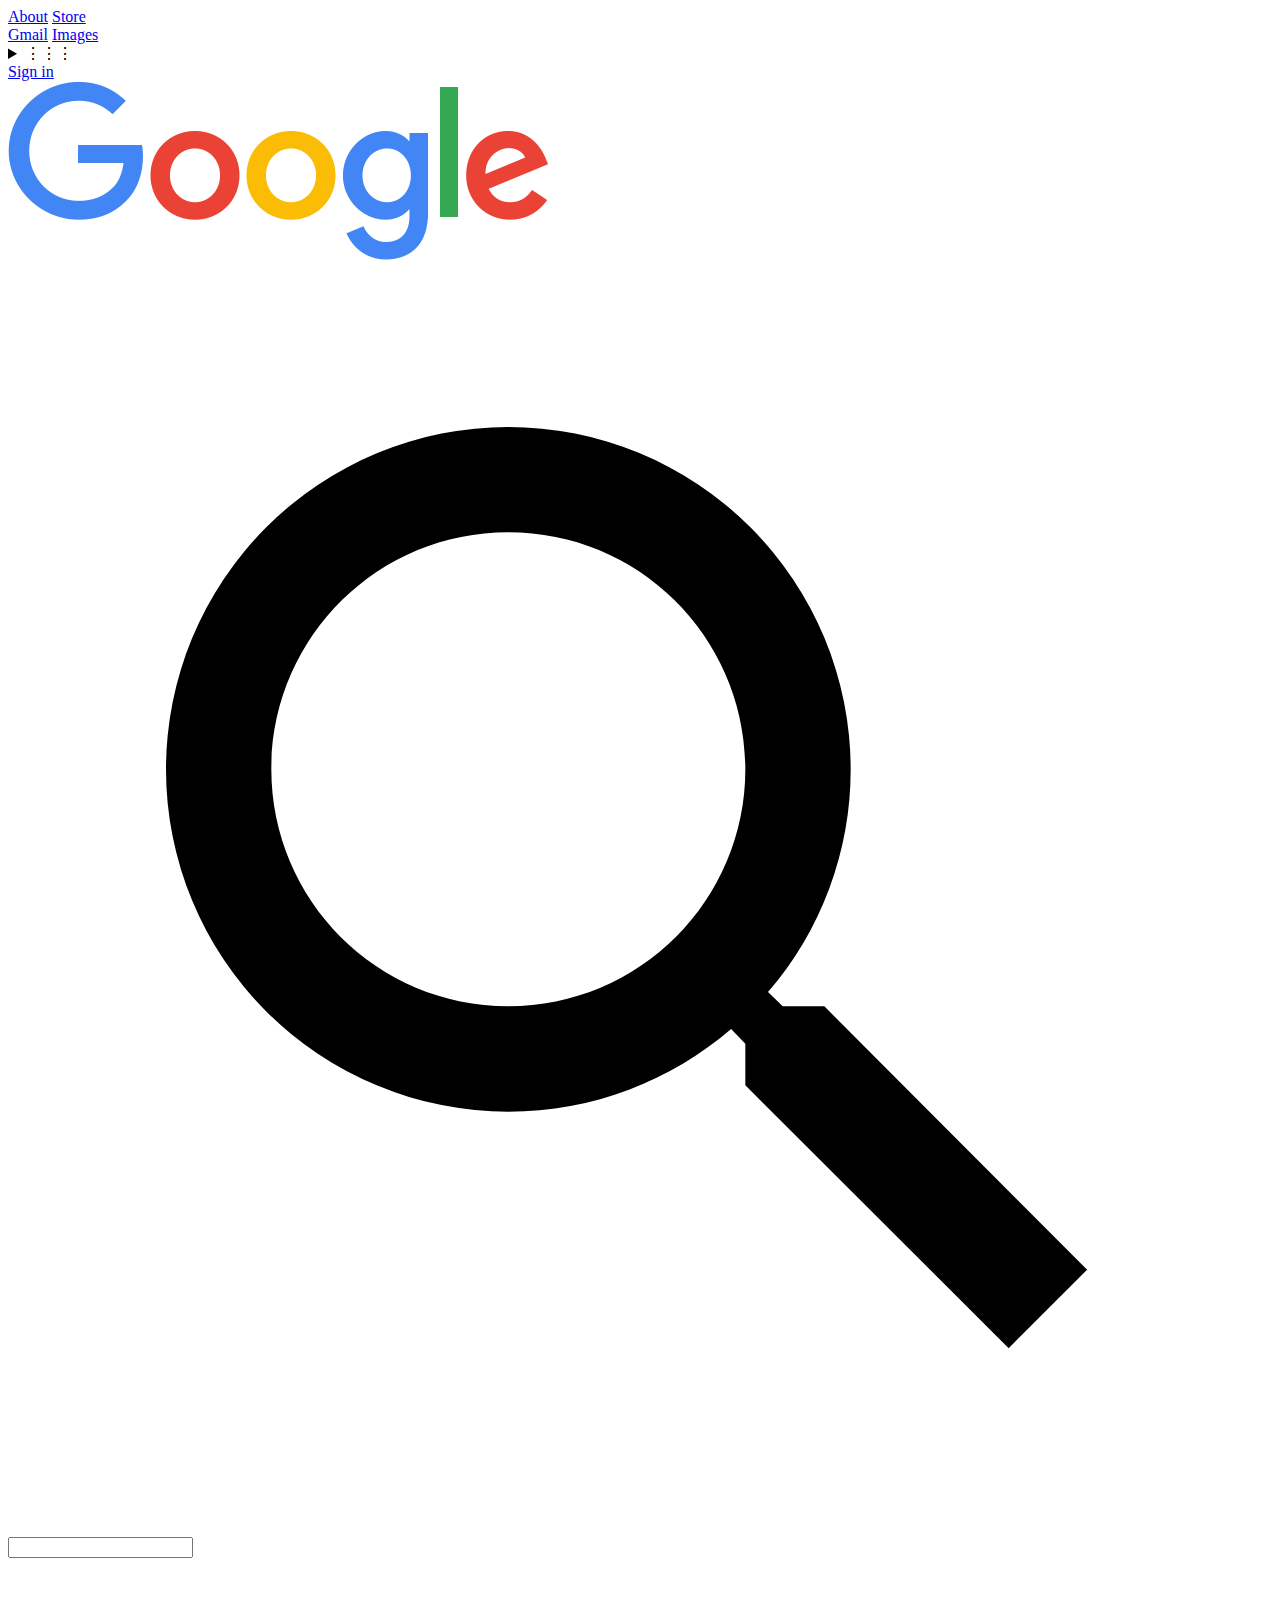
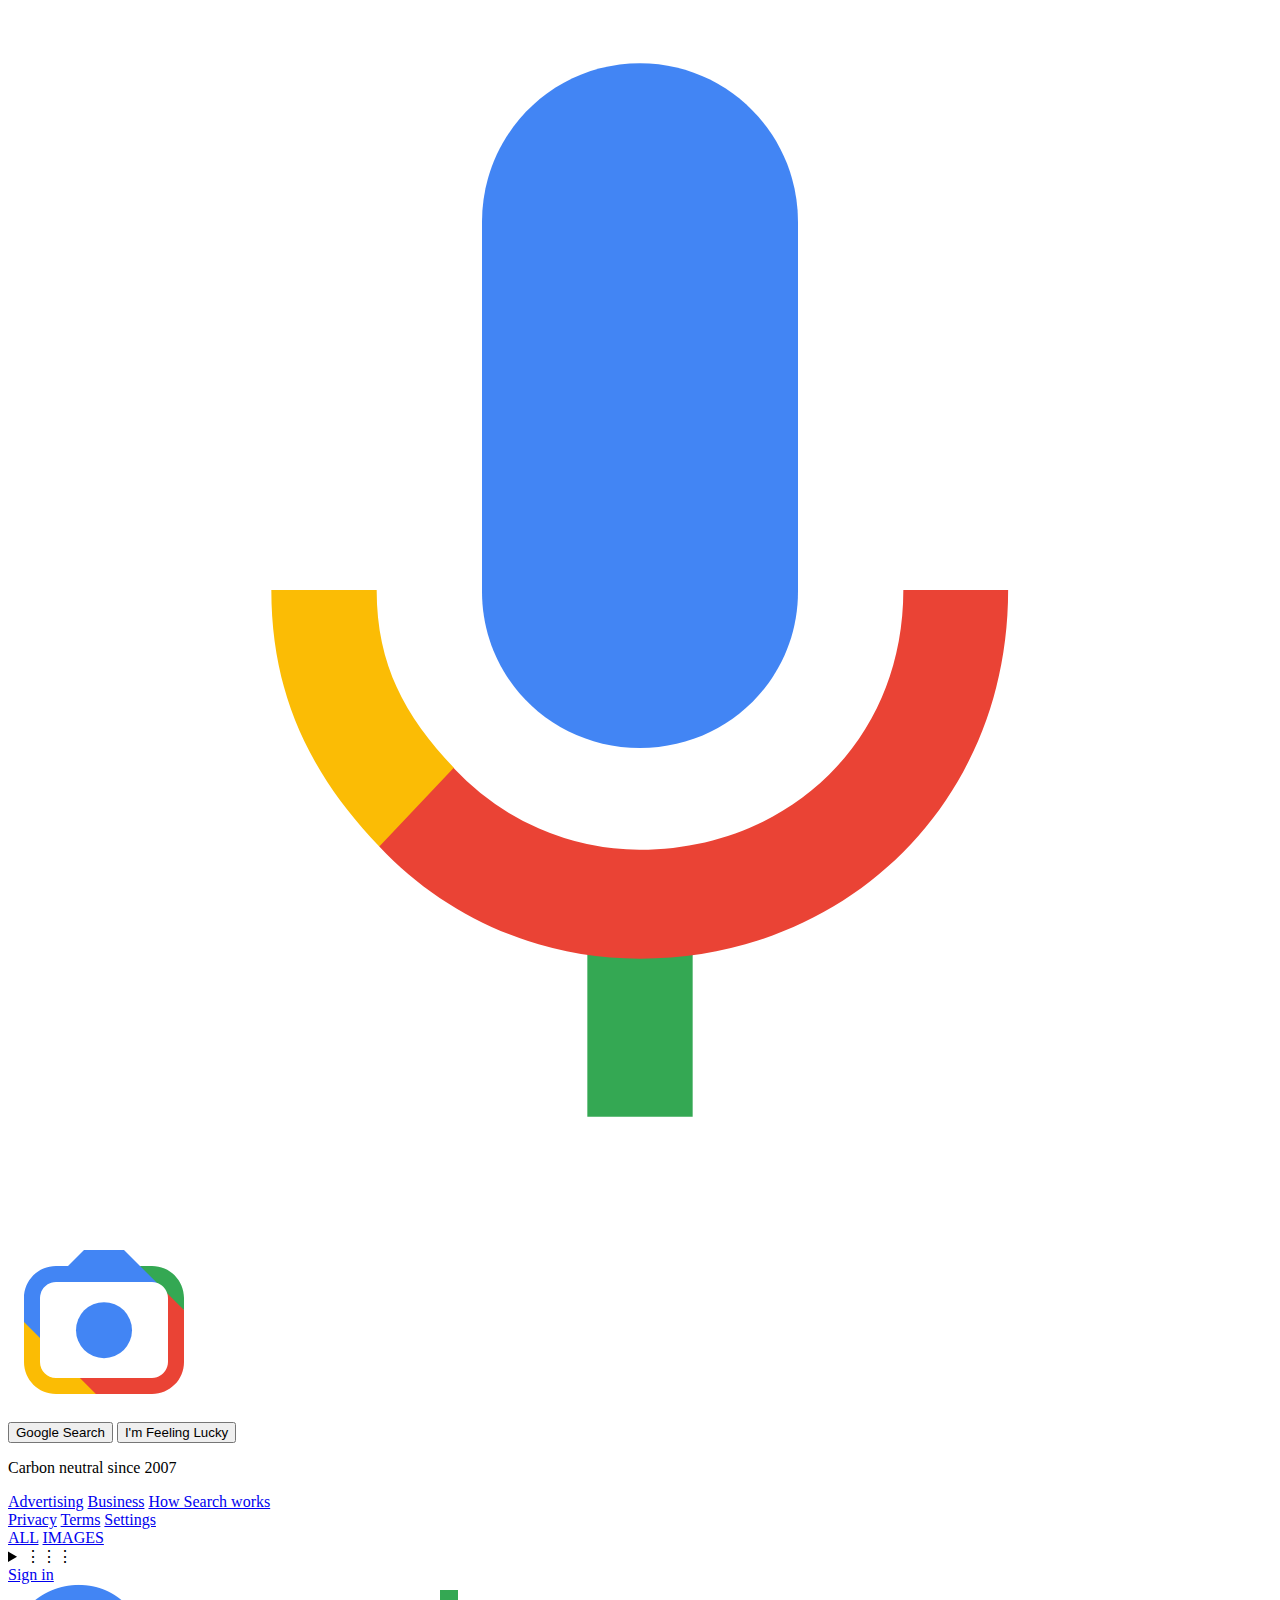
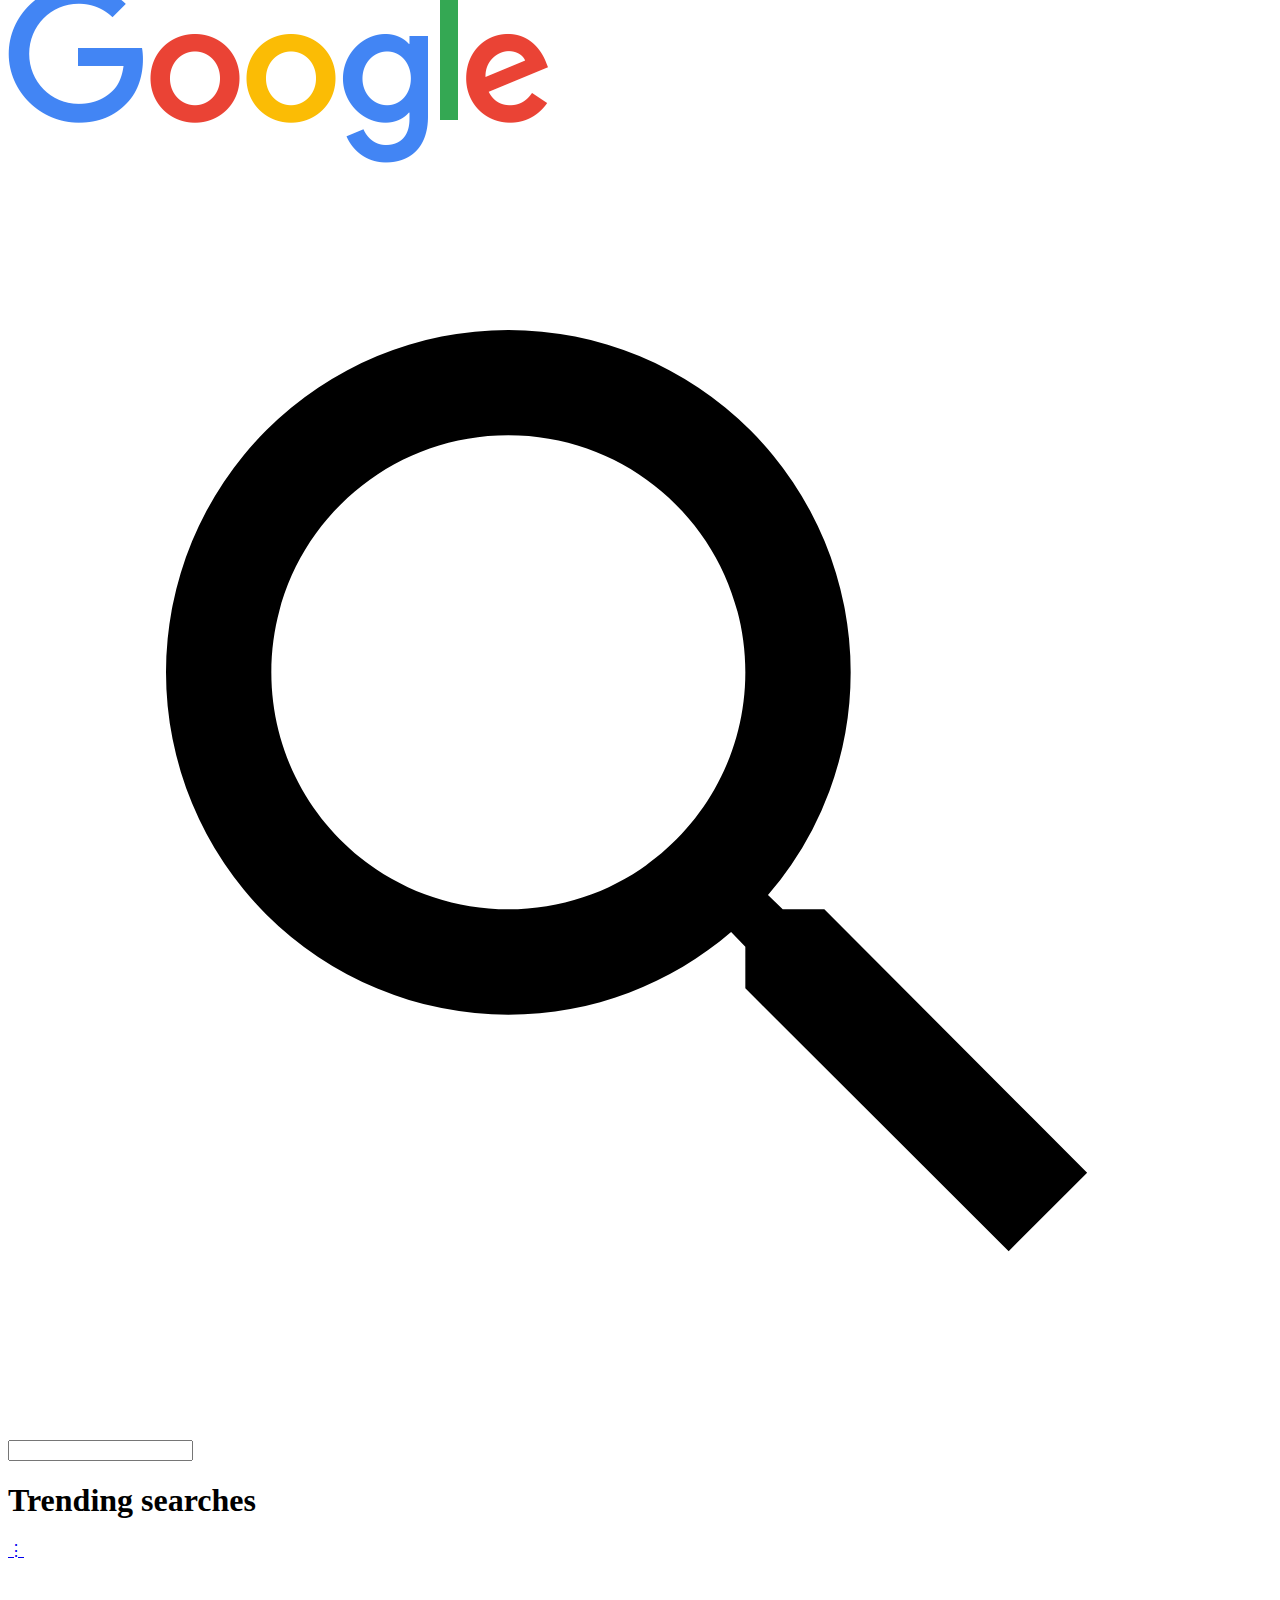
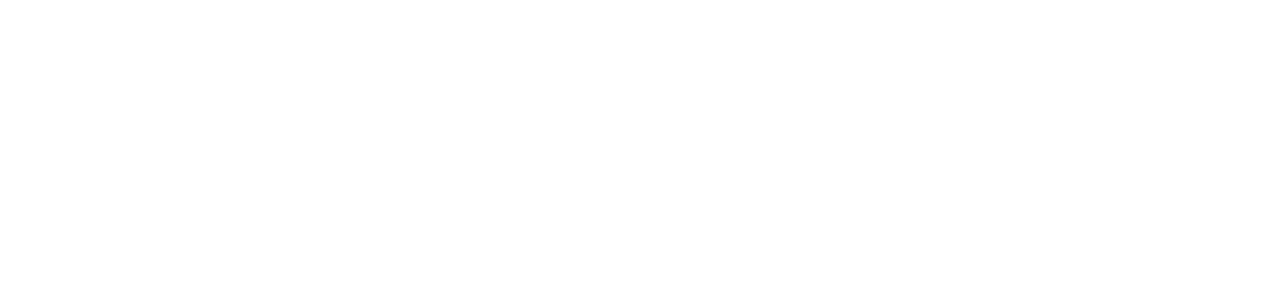
==== index.html @ 9aaf2d9a "Add Google homepage" ====
<!DOCTYPE html>
<html lang="en">
<head>
    <meta charset="UTF-8">
    <meta http-equiv="X-UA-Compatible" content="IE=edge">
    <meta name="viewport" content="width=device-width, initial-scale=1.0">
    <link rel="stylesheet" href="assets/styles.css">
    <link rel="stylesheet" href="https://fonts.googleapis.com/css2?family=Roboto:ital,wght@0,100;0,300;0,400;0,500;0,700;0,900;1,100;1,300;1,400;1,500;1,700;1,900&display=swap">
    <title>Google</title>
</head>
<body>
    <div class="desktop">
        <header class="header-footer">
            <nav>
                <a href="https://about.google/">About</a>
                <a href="https://store.google.com/">Store</a>
            </nav>
            <nav>
                <a href="https://mail.google.com/">Gmail</a>
                <a href="https://images.google.com/">Images</a>
                <details id="drawer-symbol">
                    <summary>&#8942;&#8942;&#8942;</summary>
                    <div class="dropdown">
                        <embed type="text/html" src="dropdown.html" width=100% height=100%>
                    </div>
                </details>

                <a class="btn btn-header" href="https://accounts.google.com/">Sign in</a>
            </nav>
        </header>

        <section class="main">
            
            <img id="logo" src="assets/images/logo.png">

            <div class="search-box">
                <img src="assets/images/search.svg">
                
                <form id="search-bar" action="https://www.google.com/search">
                    <input type="text" name="q">
                </form>
                
                <img src="assets/images/mic.svg">
                <img src="assets/images/cam.svg">
            </div>
            
            <nav>
                <button  class="btn" form="search-bar" type="submit">Google Search</button>
                <button class="btn" form="search-bar" type="submit">I'm Feeling Lucky</button>
            </nav>
            
        </section>

        <footer class="header-footer">
            <p>Carbon neutral since 2007</p>

            <section>
                <nav>
                    <a href="https://ads.google.com/intl/en_in/home/">Advertising</a>
                    <a href="https://www.google.com/services/">Business</a>
                    <a href="https://www.google.com/search/howsearchworks/">How Search works</a>
                </nav>
                <nav>
                    <a href="https://policies.google.com/privacy">Privacy</a>
                    <a href="https://policies.google.com/terms">Terms</a>
                    <a href="https://www.google.com/preferences">Settings</a>
                </nav>
            </section>

        </footer>
    </div>


    <div class="mobile">
        <header class="header-footer mobile-header">
            <nav>
                <a href="https://about.google/">ALL</a>
                <a href="https://images.google.com/">IMAGES</a>
            </nav>
            <nav>
                <details id="drawer-symbol">
                    <summary>&#8942;&#8942;&#8942;</summary>
                    <div class="dropdown">
                        <embed type="text/html" src="dropdown.html" width=100% height=100%>
                    </div>
                </details>

                <a class="btn btn-header" href="https://accounts.google.com/">Sign in</a>
            </nav>

        </header>

        <section class="main">
            <img id="mobile-logo" src="assets/images/logo.png">

            <div class="search-box">
                <img src="assets/images/search.svg">
                
                <form id="search-bar" action="https://www.google.com/search">
                    <input type="text" name="q">
                </form>
            </div>

            <section class="trending">
                <aside>
                    <h1>Trending searches</h1>
                    <a href="https://images.google.com/">&#8942;</a>
                </aside>
                <iframe scrolling="no" style="border:none;" width="640" height="330" src="http://www.google.com/trends/fetchComponent?hl=en-US&q=danbo+robot,danbo+amazon,danbo+yotsuba &cmpt=q&content=1&cid=TIMESERIES_GRAPH_0&export=5&w=640&h=330"></iframe>
            </section>

        </section>

    </div>
    
</body>
</html>
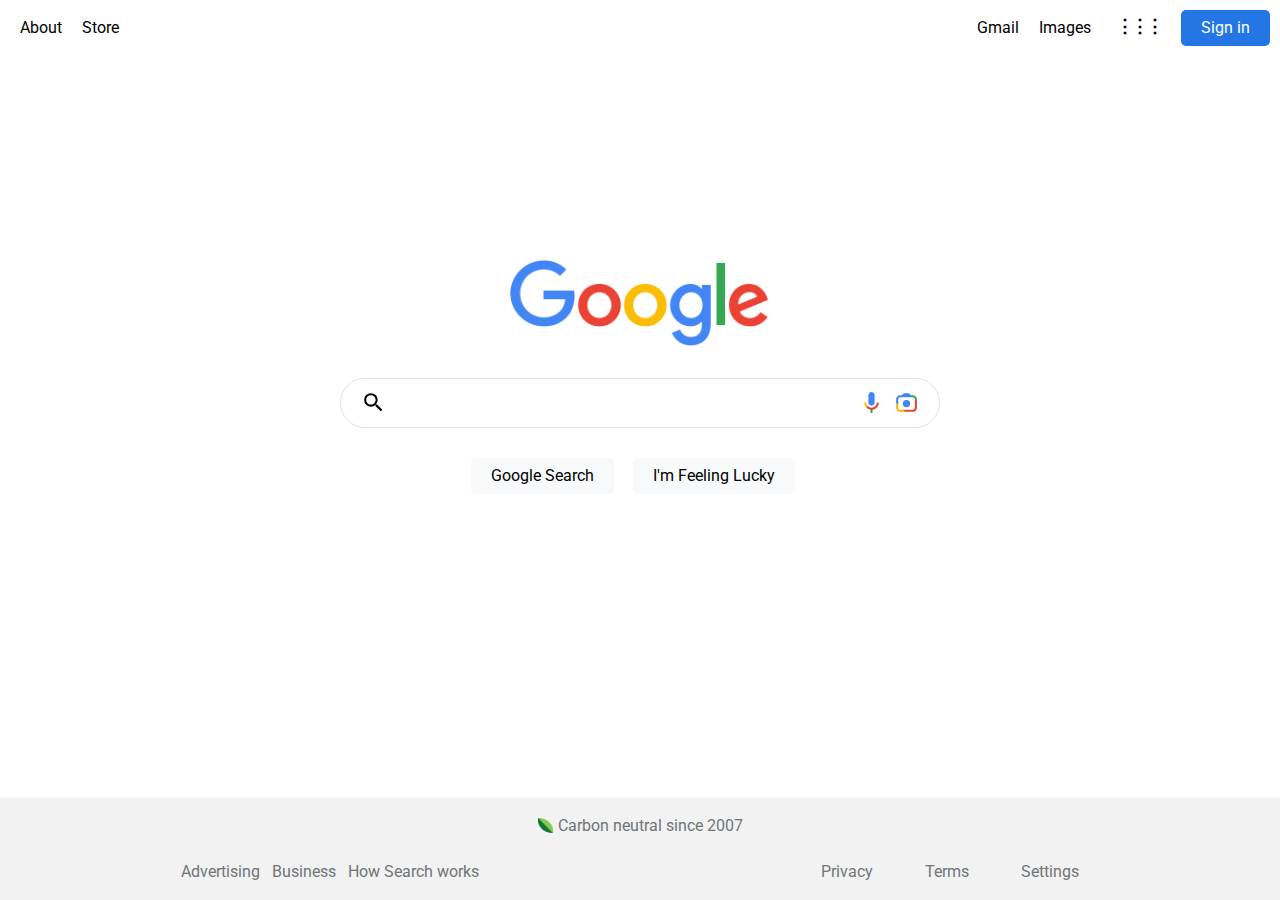
==== commit 456d6e68: "Add mobile page functionality" ====
--- a/index.html
+++ b/index.html
@@ -74,7 +74,7 @@
     <div class="mobile">
         <header class="header-footer mobile-header">
             <nav>
-                <a href="https://about.google/">ALL</a>
+                <a id="selected-pane" href="https://about.google/">ALL</a>
                 <a href="https://images.google.com/">IMAGES</a>
             </nav>
             <nav>
@@ -102,14 +102,45 @@
             </div>
 
             <section class="trending">
-                <aside>
+
+                <figcaption>
                     <h1>Trending searches</h1>
-                    <a href="https://images.google.com/">&#8942;</a>
-                </aside>
-                <iframe scrolling="no" style="border:none;" width="640" height="330" src="http://www.google.com/trends/fetchComponent?hl=en-US&q=danbo+robot,danbo+amazon,danbo+yotsuba &cmpt=q&content=1&cid=TIMESERIES_GRAPH_0&export=5&w=640&h=330"></iframe>
+                    <a href="https://www.google.com/">&#8942;</a>
+                </figcaption>
+
+                <figure>
+                    <a id="trend_1" href="https://www.google.com/search?q=walmart+black+friday+deals">walmart black friday deals</a>
+                    <a id="trend_2" href="https://www.google.com/search?q=british+radio+host+tim+gough">british radio host tim gough</a>
+                    <a id="trend_3" href="https://www.google.com/search?q=adin+ross+nle+choppa">adin ross nle choppa</a>
+                    <a id="trend_4" href="https://www.google.com/search?q=erling+haaland+injury">erling haaland injury</a>
+                    <a id="trend_5" href="https://www.google.com/search?q=taylor+swift+2022">taylor swift 2022</a>
+                    <a id="trend_6" href="https://www.google.com/search?q=social+security+benefits+cola+2023">social security benefits cola 2023</a>
+                </figure>
+                
             </section>
 
         </section>
+
+        <footer class="header-footer">
+            <div class="filler">
+
+            </div>
+
+            <section>
+                <nav>
+                    <a href="https://www.google.com/preferences">Dark theme: off</a>
+                    <a href="https://www.google.com/preferences">Settings</a>
+                    <a href="https://policies.google.com/privacy">Privacy</a>
+                    <a href="https://policies.google.com/terms">Terms</a>
+                </nav>
+                <nav>
+                    <a href="https://ads.google.com/intl/en_in/home/">Advertising</a>
+                    <a href="https://www.google.com/services/">Business</a>
+                    <a href="https://www.google.com/search/howsearchworks/">About</a>
+                </nav>
+            </section>
+
+        </footer>
 
     </div>
     
--- a/assets/styles.css
+++ b/assets/styles.css
@@ -0,0 +1,361 @@
+/* http://meyerweb.com/eric/tools/css/reset/ 
+   v2.0 | 20110126
+   License: none (public domain)
+*/
+
+html, body, div, span, applet, object, iframe,
+h1, h2, h3, h4, h5, h6, p, blockquote, pre,
+a, abbr, acronym, address, big, cite, code,
+del, dfn, em, img, ins, kbd, q, s, samp,
+small, strike, strong, sub, sup, tt, var,
+b, u, i, center,
+dl, dt, dd, ol, ul, li,
+fieldset, form, label, legend,
+table, caption, tbody, tfoot, thead, tr, th, td,
+article, aside, canvas, details, embed, 
+figure, figcaption, footer, header, hgroup, 
+menu, nav, output, ruby, section, summary,
+time, mark, audio, video {
+	margin: 0;
+	padding: 0;
+	border: 0;
+	font-size: 100%;
+	font: inherit;
+	vertical-align: baseline;
+}
+/* HTML5 display-role reset for older browsers */
+article, aside, details, figcaption, figure, 
+footer, header, hgroup, menu, nav, section {
+	display: block;
+}
+body {
+	line-height: 1;
+}
+ol, ul {
+	list-style: none;
+}
+blockquote, q {
+	quotes: none;
+}
+blockquote:before, blockquote:after,
+q:before, q:after {
+	content: '';
+	content: none;
+}
+table {
+	border-collapse: collapse;
+	border-spacing: 0;
+}
+button, input[type="submit"], input[type="reset"] {
+	background: none;
+	color: inherit;
+	border: none;
+	padding: 0;
+	font: inherit;
+	cursor: pointer;
+	outline: inherit;
+}
+
+*,
+*:before,
+*:after {
+  -webkit-box-sizing: border-box;
+     -moz-box-sizing: border-box;
+          box-sizing: border-box;
+}
+
+/*
+  ========================================
+  CSS Start
+  ========================================
+*/
+
+.desktop,.mobile {
+    height: 100vh;
+    font-family: "Roboto" , sans-serif;
+    display: flex;
+    flex-direction: column;
+    justify-content: space-between;
+}
+
+.mobile {
+    display: none;
+}
+
+@media screen and (max-width: 480px) {
+    .desktop {
+      display: none;
+    }
+    .mobile {
+        display: flex;
+    }
+  }
+
+
+a {
+    text-decoration: none;
+}
+
+.header-footer {
+    display: flex;
+    font-weight: 400;
+    font-size: normal;
+}
+header {
+    justify-content: space-between;
+    /* margin-top: 10px; */
+}
+
+header nav {
+    display: flex;
+    flex-direction: row;
+    padding: 10px;
+}
+
+header nav a {
+    margin: 10px;
+    color: black;
+}
+
+header nav a:hover {
+    text-decoration: underline;
+}
+
+.btn {
+    padding: 10px 20px;
+    border-radius: 5px;
+    background-color: rgb(248, 249,250);
+    color: black;
+
+}
+
+.btn:hover {
+    box-shadow: 0px 0px 1px 1px rgb(225,225,225);
+}
+
+.btn-header {
+    background-color: rgb(36, 118, 229);
+    color: white;
+    margin: 0;
+}
+
+.btn-header:hover {
+    text-decoration: none;
+    background-color: rgb(69, 134, 225);
+}
+
+summary {
+    list-style-type: none;
+}
+
+#drawer-symbol {
+    padding: 6.5px 20px 0 15px;
+    font-weight: 900;
+    font-size: large;
+    letter-spacing: -3px;
+    line-height: -5px;
+    height: min-content;
+    cursor: pointer;
+    /* overflow: auto; */
+}
+
+#drawer-symbol summary:hover {
+    border: 0px;
+    border-radius: 50%;
+    box-shadow: 2px 2px 0px 8px rgb(240,240,240);
+    background-color: rgb(240,240,240);
+}
+
+.dropdown {
+    background-color: white;
+    position: absolute;
+    height: 448px;
+    width: 328px;
+    transform: translateY(30px)translateX(-200px);
+    border: 1px solid rgb(225,225,225);
+    border-radius: 15px;
+    box-shadow: 0 0 5px 2px rgb(225,225,225);
+    padding: 20px;
+  }
+
+.main {
+    display: flex;
+    flex-direction: column;
+    align-items: center;
+}
+.desktop .main {
+    margin-top: -100px;
+}
+
+.mobile .main {
+    margin-top: 20px;
+}
+
+#logo {
+    width: 260px;
+    padding-bottom: 30px;
+}
+
+.search-box {
+    align-items: center;
+    /* margin: 10px; */
+    border: 1px solid rgb(225,225,225);
+    border-radius: 30px;
+    display: flex;
+    height: 50px;
+    width: 100%;
+    max-width: 600px;
+    min-width: 400px;
+    padding: 0px 15px;
+}
+
+.mobile .search-box {
+    max-width: 90vw;
+    min-width: 0;
+}
+
+.search-box:hover {
+    box-shadow: 0px 1px 2px 1px rgb(225,225,225);
+}
+
+.search-box img {
+    height: 25px;
+    margin: 0px 5px;
+}
+
+#search-bar {
+    flex-grow: 1;
+}
+
+input {
+    width: 100%;
+    font-size: large;
+    border-style: hidden;
+    outline: none;
+}
+
+nav button {
+    margin-top: 30px;
+    margin-right: 15px;
+}
+footer {
+    background-color: rgb(242, 242,242);
+    flex-direction: column;
+    align-items: center;
+    padding: 20px;
+    color: rgb(112, 117, 121);
+}
+
+footer p {
+    padding-bottom: 30px;
+    padding-left: 20px;
+    background: url("images/carbon.png") no-repeat;
+    background-size: 15px 15px;
+
+}
+
+footer nav {
+    width: 25%;
+    display: flex;
+    justify-content: space-around;
+}
+
+footer a {
+    color: rgb(112, 117, 121);
+    /* margin-right: 25px; */
+}
+
+footer a:hover {
+    text-decoration: underline;
+}
+
+footer section{
+    width: 100%;
+    display: flex;
+    justify-content: space-around;
+}
+
+.mobile-header a {
+    color: gray;
+    
+    -webkit-text-stroke: 1px gray;
+}
+.mobile-header details[open] summary {
+    /* border: 0px; */
+    border-radius: 100%;
+    box-shadow: 2px 2px 0px 6px rgb(240,240,240);
+    background-color: rgb(240,240,240);
+}
+
+.mobile .btn-header {
+    max-height: 39px;
+    color: white;
+    -webkit-text-stroke: 0px gray;
+}
+
+#selected-pane {
+    display: flex;
+    justify-content: center;
+    width: 50px;
+    height: 40px;
+    color: rgb(70,136,240);
+    -webkit-text-stroke: 1px rgb(70,136,240);
+    padding-bottom: 1px;
+    border-bottom: 2px solid rgb(70,136,240);
+}
+
+#mobile-logo {
+    width: 200px;
+    padding-bottom: 30px;
+}
+
+.trending{
+    width: 85%;
+}
+
+.trending figcaption {
+    margin: 30px 0px;
+    font-size: large;
+    width: 100%;
+    display: flex;
+    justify-content: space-between;
+}
+
+.trending figure {
+    display: flex;
+    flex-direction: column;
+    
+}
+
+.trending figure a {
+    color: black;
+    padding: 20px 0px 20px 50px;
+    border-bottom: 1px solid rgb(225,225,225);
+    background: url(images/trending.svg) no-repeat;
+    background-size: 20px 20px;
+    background-position: 10px 17px;
+}
+
+.mobile footer{
+    border-top: 1px solid rgb(225,225,225);
+    font-weight: 350;
+    font-size: 15px;
+}
+
+.mobile footer section{
+    flex-direction: column;
+}
+
+.mobile footer nav {
+    padding: 10px 0;
+    width: 100%;
+    display: flex;
+    justify-content: space-around;
+}
+
+.filler {
+    overflow: visible;
+    height: 30px;
+    width: 100vw;
+    border-bottom: 1px solid rgb(225,225,225);
+}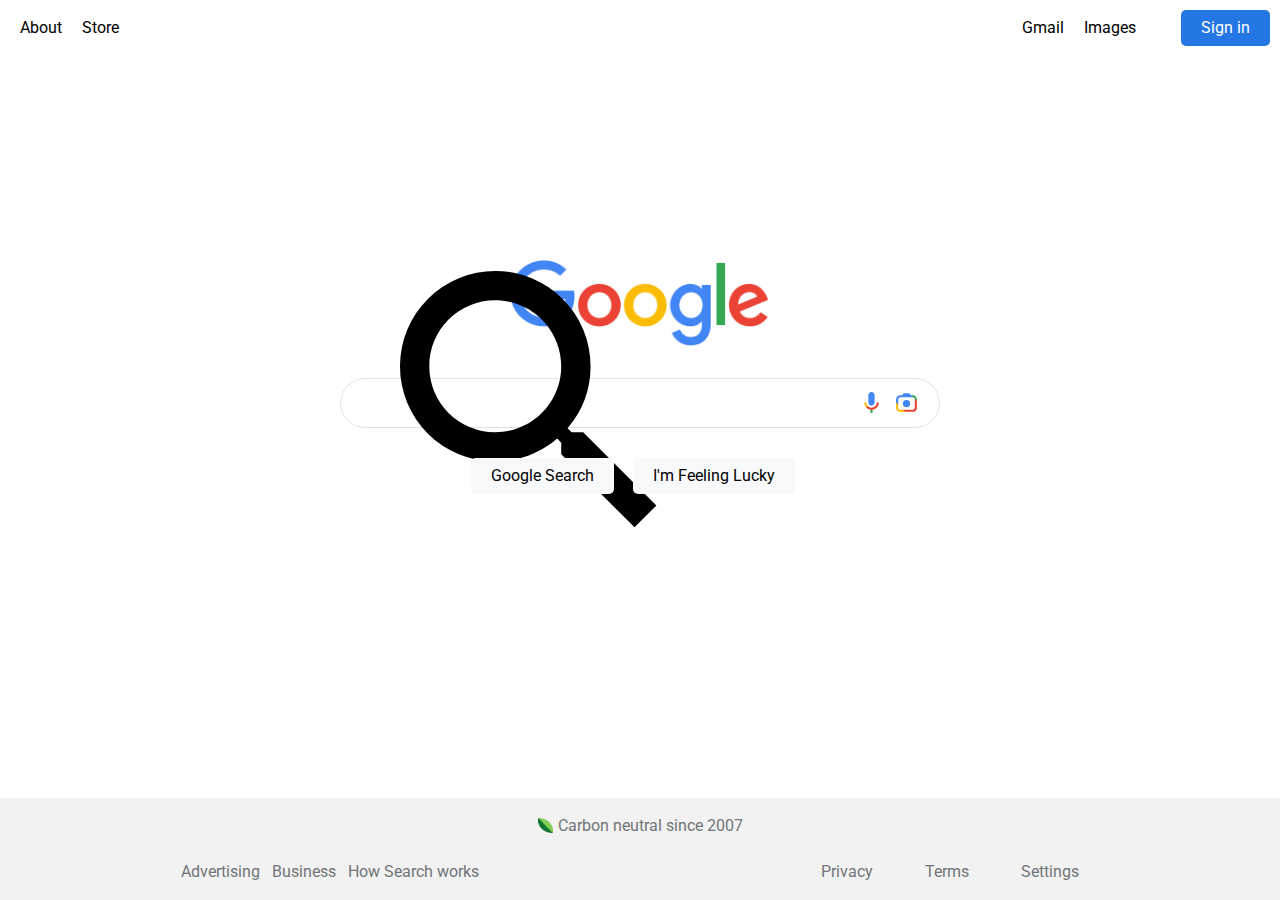
==== commit 5e80f4be: "Add cosmetic changes to live homepage" ====
--- a/index.html
+++ b/index.html
@@ -4,6 +4,7 @@
     <meta charset="UTF-8">
     <meta http-equiv="X-UA-Compatible" content="IE=edge">
     <meta name="viewport" content="width=device-width, initial-scale=1.0">
+    <link rel="icon" href="assets/images/mini_logo.png">
     <link rel="stylesheet" href="assets/styles.css">
     <link rel="stylesheet" href="https://fonts.googleapis.com/css2?family=Roboto:ital,wght@0,100;0,300;0,400;0,500;0,700;0,900;1,100;1,300;1,400;1,500;1,700;1,900&display=swap">
     <title>Google</title>
@@ -19,7 +20,7 @@
                 <a href="https://mail.google.com/">Gmail</a>
                 <a href="https://images.google.com/">Images</a>
                 <details id="drawer-symbol">
-                    <summary>&#8942;&#8942;&#8942;</summary>
+                    <summary><svg viewBox="0 0 24 24"><path d="M7 4a2.5 2.5 0 1 1-5 0 2.5 2.5 0 0 1 5 0ZM14.5 4a2.5 2.5 0 1 1-5 0 2.5 2.5 0 0 1 5 0ZM19.5 6.5a2.5 2.5 0 1 0 0-5 2.5 2.5 0 0 0 0 5ZM7 12a2.5 2.5 0 1 1-5 0 2.5 2.5 0 0 1 5 0ZM12 14.5a2.5 2.5 0 1 0 0-5 2.5 2.5 0 0 0 0 5ZM22 12a2.5 2.5 0 1 1-5 0 2.5 2.5 0 0 1 5 0ZM4.5 22.5a2.5 2.5 0 1 0 0-5 2.5 2.5 0 0 0 0 5ZM14.5 20a2.5 2.5 0 1 1-5 0 2.5 2.5 0 0 1 5 0ZM19.5 22.5a2.5 2.5 0 1 0 0-5 2.5 2.5 0 0 0 0 5Z"/></svg></summary>
                     <div class="dropdown">
                         <embed type="text/html" src="dropdown.html" width=100% height=100%>
                     </div>
@@ -34,8 +35,7 @@
             <img id="logo" src="assets/images/logo.png">
 
             <div class="search-box">
-                <img src="assets/images/search.svg">
-                
+                <svg focusable="false" xmlns="http://www.w3.org/2000/svg" viewBox="0 0 24 24"><path d="M15.5 14h-.79l-.28-.27A6.471 6.471 0 0 0 16 9.5 6.5 6.5 0 1 0 9.5 16c1.61 0 3.09-.59 4.23-1.57l.27.28v.79l5 4.99L20.49 19l-4.99-5zm-6 0C7.01 14 5 11.99 5 9.5S7.01 5 9.5 5 14 7.01 14 9.5 11.99 14 9.5 14z"></path></svg>                
                 <form id="search-bar" action="https://www.google.com/search">
                     <input type="text" name="q">
                 </form>
@@ -55,7 +55,7 @@
             <p>Carbon neutral since 2007</p>
 
             <section>
-                <nav>
+                <nav class="extra-space">
                     <a href="https://ads.google.com/intl/en_in/home/">Advertising</a>
                     <a href="https://www.google.com/services/">Business</a>
                     <a href="https://www.google.com/search/howsearchworks/">How Search works</a>
@@ -79,7 +79,7 @@
             </nav>
             <nav>
                 <details id="drawer-symbol">
-                    <summary>&#8942;&#8942;&#8942;</summary>
+                    <summary><svg viewBox="0 0 24 24"><path d="M7 4a2.5 2.5 0 1 1-5 0 2.5 2.5 0 0 1 5 0ZM14.5 4a2.5 2.5 0 1 1-5 0 2.5 2.5 0 0 1 5 0ZM19.5 6.5a2.5 2.5 0 1 0 0-5 2.5 2.5 0 0 0 0 5ZM7 12a2.5 2.5 0 1 1-5 0 2.5 2.5 0 0 1 5 0ZM12 14.5a2.5 2.5 0 1 0 0-5 2.5 2.5 0 0 0 0 5ZM22 12a2.5 2.5 0 1 1-5 0 2.5 2.5 0 0 1 5 0ZM4.5 22.5a2.5 2.5 0 1 0 0-5 2.5 2.5 0 0 0 0 5ZM14.5 20a2.5 2.5 0 1 1-5 0 2.5 2.5 0 0 1 5 0ZM19.5 22.5a2.5 2.5 0 1 0 0-5 2.5 2.5 0 0 0 0 5Z"/></svg></summary>
                     <div class="dropdown">
                         <embed type="text/html" src="dropdown.html" width=100% height=100%>
                     </div>
@@ -94,8 +94,7 @@
             <img id="mobile-logo" src="assets/images/logo.png">
 
             <div class="search-box">
-                <img src="assets/images/search.svg">
-                
+                <svg focusable="false" xmlns="http://www.w3.org/2000/svg" viewBox="0 0 24 24"><path d="M15.5 14h-.79l-.28-.27A6.471 6.471 0 0 0 16 9.5 6.5 6.5 0 1 0 9.5 16c1.61 0 3.09-.59 4.23-1.57l.27.28v.79l5 4.99L20.49 19l-4.99-5zm-6 0C7.01 14 5 11.99 5 9.5S7.01 5 9.5 5 14 7.01 14 9.5 11.99 14 9.5 14z"></path></svg>                
                 <form id="search-bar" action="https://www.google.com/search">
                     <input type="text" name="q">
                 </form>
@@ -105,7 +104,7 @@
 
                 <figcaption>
                     <h1>Trending searches</h1>
-                    <a href="https://www.google.com/">&#8942;</a>
+                    <a href="https://www.google.com/"><svg viewBox="0 0 16 16"><path d="M9.5 13a1.5 1.5 0 1 1-3 0 1.5 1.5 0 0 1 3 0zm0-5a1.5 1.5 0 1 1-3 0 1.5 1.5 0 0 1 3 0zm0-5a1.5 1.5 0 1 1-3 0 1.5 1.5 0 0 1 3 0z"/></svg></a>
                 </figcaption>
 
                 <figure>
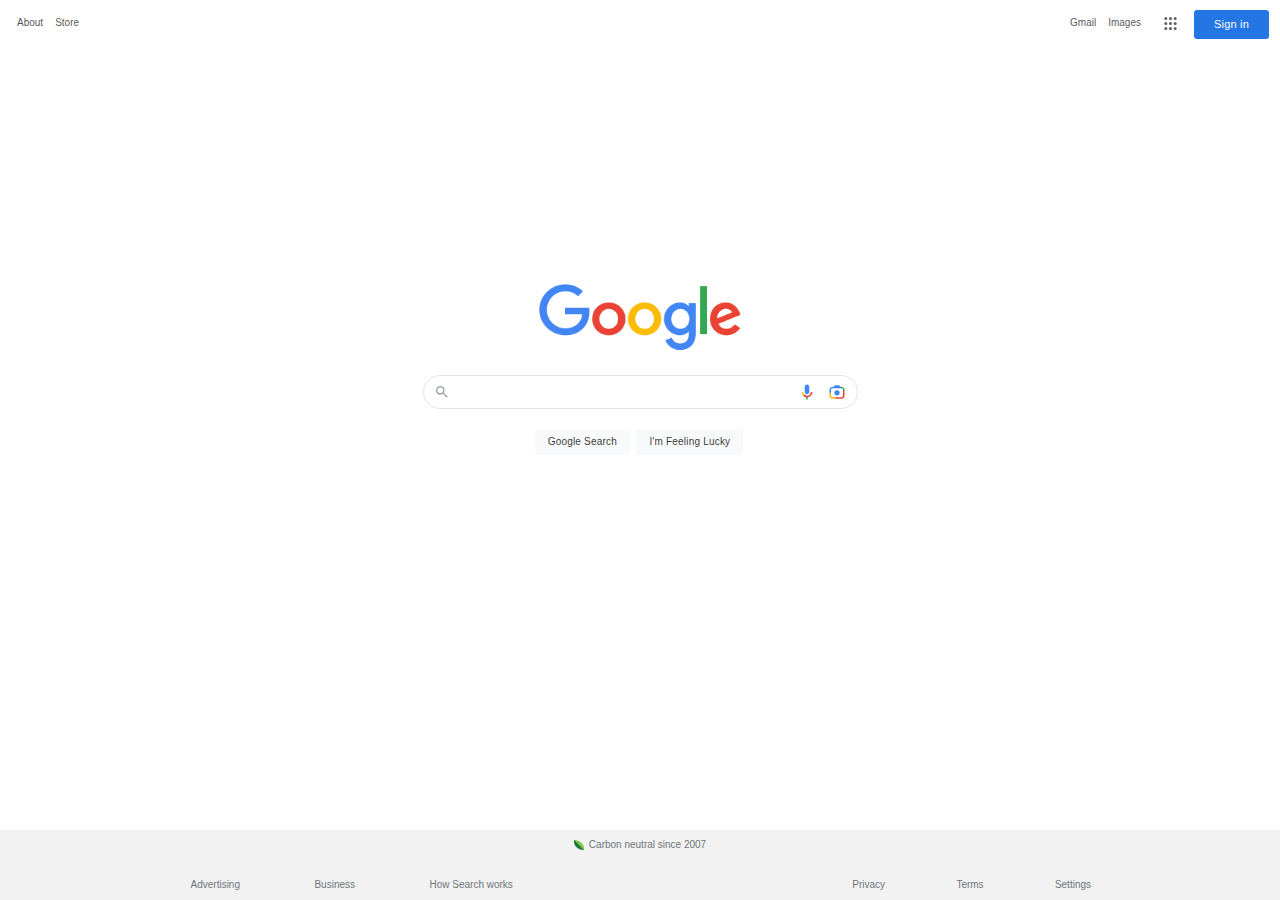
==== commit dde3308e: "Reduce size of logo and search bar" ====
--- a/index.html
+++ b/index.html
@@ -132,7 +132,7 @@
                     <a href="https://policies.google.com/privacy">Privacy</a>
                     <a href="https://policies.google.com/terms">Terms</a>
                 </nav>
-                <nav>
+                <nav id="bottom-footer">
                     <a href="https://ads.google.com/intl/en_in/home/">Advertising</a>
                     <a href="https://www.google.com/services/">Business</a>
                     <a href="https://www.google.com/search/howsearchworks/">About</a>
--- a/assets/styles.css
+++ b/assets/styles.css
@@ -72,7 +72,8 @@
 
 .desktop,.mobile {
     height: 100vh;
-    font-family: "Roboto" , sans-serif;
+    font-family: arial , sans-serif;
+    color: rgba(0,0,0,80%);
     display: flex;
     flex-direction: column;
     justify-content: space-between;
@@ -99,10 +100,11 @@
 .header-footer {
     display: flex;
     font-weight: 400;
-    font-size: normal;
+    font-size: 10px;
 }
 header {
     justify-content: space-between;
+    padding: 0px 1px;
     /* margin-top: 10px; */
 }
 
@@ -113,8 +115,8 @@
 }
 
 header nav a {
-    margin: 10px;
-    color: black;
+    margin: 8px 6px;
+    color: rgba(0,0,0,70%);
 }
 
 header nav a:hover {
@@ -122,11 +124,11 @@
 }
 
 .btn {
-    padding: 10px 20px;
-    border-radius: 5px;
+    padding: 8px 13px;
+    border-radius: 3px;
     background-color: rgb(248, 249,250);
-    color: black;
-
+    font-weight: 100;
+    letter-spacing: 0.02em;
 }
 
 .btn:hover {
@@ -134,9 +136,15 @@
 }
 
 .btn-header {
+    display: flex;
+    justify-content: center;
+    align-items: center;
+    /* text-align: center; */
+    min-width: 75px;
+    font-size: 11px;
     background-color: rgb(36, 118, 229);
     color: white;
-    margin: 0;
+    margin: 0px;
 }
 
 .btn-header:hover {
@@ -145,24 +153,24 @@
 }
 
 summary {
+    padding: 0px 1px 0 1px;
     list-style-type: none;
 }
 
 #drawer-symbol {
-    padding: 6.5px 20px 0 15px;
-    font-weight: 900;
-    font-size: large;
-    letter-spacing: -3px;
-    line-height: -5px;
-    height: min-content;
     cursor: pointer;
-    /* overflow: auto; */
+    margin: 6px 15px;
+}
+
+summary svg {
+    height: 15px;
+    fill: #5f6368;
 }
 
 #drawer-symbol summary:hover {
     border: 0px;
-    border-radius: 50%;
-    box-shadow: 2px 2px 0px 8px rgb(240,240,240);
+    border-radius: 100%;
+    box-shadow: 0px -1px 0px 8px rgb(240,240,240);
     background-color: rgb(240,240,240);
 }
 
@@ -184,7 +192,7 @@
     align-items: center;
 }
 .desktop .main {
-    margin-top: -100px;
+    margin-top: -140px;
 }
 
 .mobile .main {
@@ -192,35 +200,46 @@
 }
 
 #logo {
-    width: 260px;
-    padding-bottom: 30px;
+    width: 203px;
+    padding-bottom: 23px;
 }
 
 .search-box {
     align-items: center;
     /* margin: 10px; */
-    border: 1px solid rgb(225,225,225);
+    border: 1px solid rgba(225,225,225,87%);
     border-radius: 30px;
     display: flex;
-    height: 50px;
+    height: 34px;
     width: 100%;
-    max-width: 600px;
+    max-width: 435px;
     min-width: 400px;
-    padding: 0px 15px;
+    padding: 0px 5px;
 }
 
 .mobile .search-box {
-    max-width: 90vw;
+    max-width: 95vw;
     min-width: 0;
 }
 
 .search-box:hover {
-    box-shadow: 0px 1px 2px 1px rgb(225,225,225);
+    box-shadow: 0px 1px 3px 1px rgba(225,225,225,87%);
 }
 
 .search-box img {
-    height: 25px;
-    margin: 0px 5px;
+    height: 18px;
+    margin: 0px 6px;
+}
+
+.search-box svg {
+    height: 16px;
+    margin-left: 5px;
+    fill: rgb(154, 160, 166);
+}
+
+.mobile .search-box svg {
+    height: 22px;
+    margin-left: 3px;
 }
 
 #search-bar {
@@ -235,22 +254,23 @@
 }
 
 nav button {
-    margin-top: 30px;
-    margin-right: 15px;
+    margin-top: 20px;
+    margin-right: 2px;
+    font-size: x-small
 }
 footer {
     background-color: rgb(242, 242,242);
     flex-direction: column;
     align-items: center;
-    padding: 20px;
+    padding: 10px 20px;
     color: rgb(112, 117, 121);
 }
 
 footer p {
     padding-bottom: 30px;
-    padding-left: 20px;
+    padding-left: 15px;
     background: url("images/carbon.png") no-repeat;
-    background-size: 15px 15px;
+    background-size: 10px 10px;
 
 }
 
@@ -260,8 +280,12 @@
     justify-content: space-around;
 }
 
+.extra-space {
+    width: 32%;
+}
+
 footer a {
-    color: rgb(112, 117, 121);
+    color: #70757a;
     /* margin-right: 25px; */
 }
 
@@ -282,8 +306,8 @@
 }
 .mobile-header details[open] summary {
     /* border: 0px; */
-    border-radius: 100%;
-    box-shadow: 2px 2px 0px 6px rgb(240,240,240);
+    border-radius: 50%;
+    box-shadow: 0px -1px 0px 8px rgb(240,240,240);
     background-color: rgb(240,240,240);
 }
 
@@ -310,18 +334,25 @@
 }
 
 .trending{
-    width: 85%;
+    width: 90%;
 }
 
 .trending figcaption {
     margin: 30px 0px;
+    padding: 0 10px;
     font-size: large;
     width: 100%;
     display: flex;
     justify-content: space-between;
 }
 
+.trending svg {
+    height: 17px;
+
+}
+
 .trending figure {
+    /* padding: 0 10px; */
     display: flex;
     flex-direction: column;
     
@@ -337,8 +368,9 @@
 }
 
 .mobile footer{
+    margin-top: 100px;
     border-top: 1px solid rgb(225,225,225);
-    font-weight: 350;
+    font-weight: 100;
     font-size: 15px;
 }
 
@@ -347,10 +379,14 @@
 }
 
 .mobile footer nav {
-    padding: 10px 0;
+    padding-top: 20px;
     width: 100%;
     display: flex;
     justify-content: space-around;
+}
+
+#bottom-footer {
+    padding: 20px 60px;
 }
 
 .filler {
@@ -358,4 +394,8 @@
     height: 30px;
     width: 100vw;
     border-bottom: 1px solid rgb(225,225,225);
-}+}
+
+details summary::-webkit-details-marker {
+    display:none;
+  }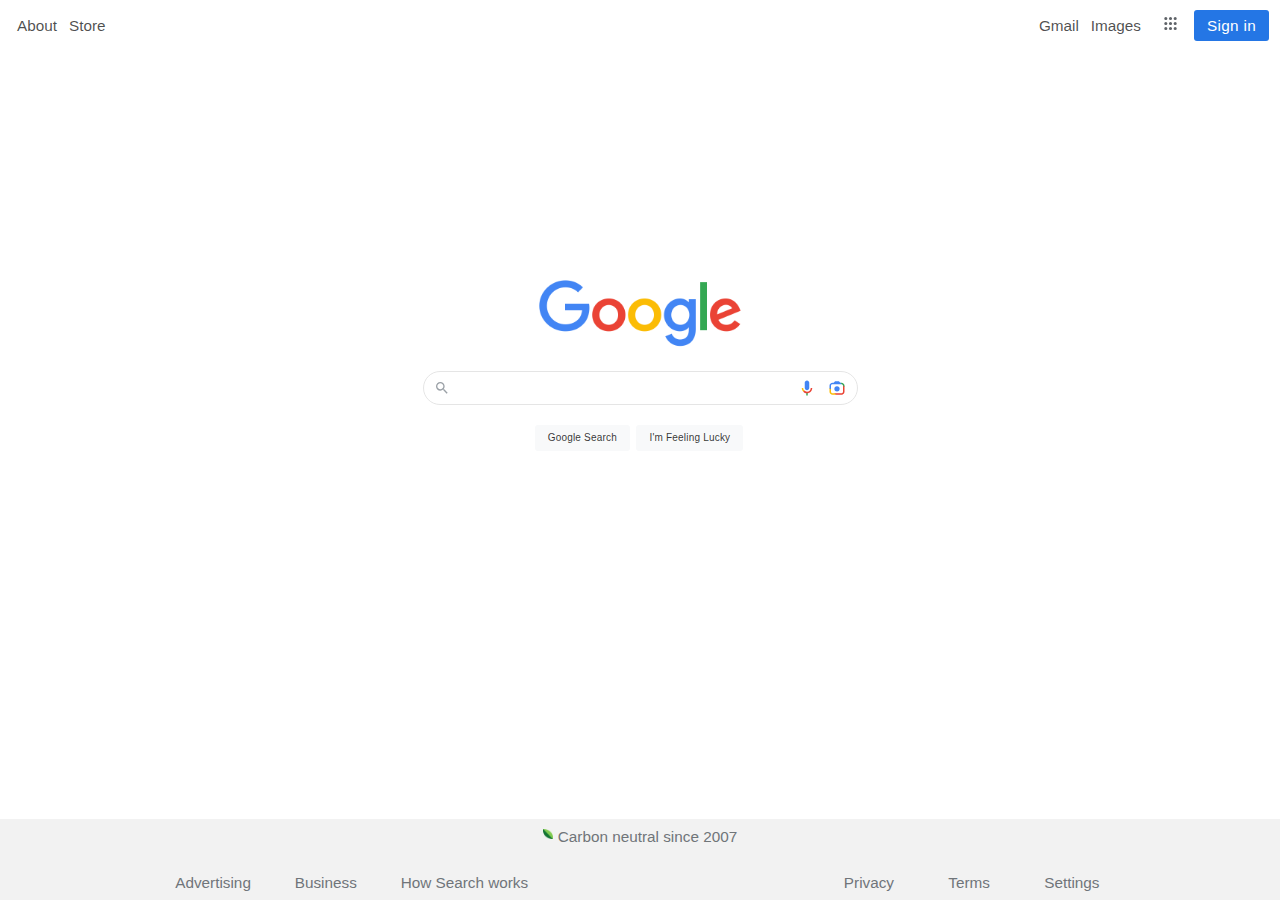
==== commit d6de5275: "Separate CSS reset into another file and improve formatting of CSS rules" ====
--- a/index.html
+++ b/index.html
@@ -5,6 +5,7 @@
     <meta http-equiv="X-UA-Compatible" content="IE=edge">
     <meta name="viewport" content="width=device-width, initial-scale=1.0">
     <link rel="icon" href="assets/images/mini_logo.png">
+    <link rel="stylesheet" href="assets/reset.css">
     <link rel="stylesheet" href="assets/styles.css">
     <link rel="stylesheet" href="https://fonts.googleapis.com/css2?family=Roboto:ital,wght@0,100;0,300;0,400;0,500;0,700;0,900;1,100;1,300;1,400;1,500;1,700;1,900&display=swap">
     <title>Google</title>
--- a/assets/styles.css
+++ b/assets/styles.css
@@ -1,75 +1,3 @@
-/* http://meyerweb.com/eric/tools/css/reset/ 
-   v2.0 | 20110126
-   License: none (public domain)
-*/
-
-html, body, div, span, applet, object, iframe,
-h1, h2, h3, h4, h5, h6, p, blockquote, pre,
-a, abbr, acronym, address, big, cite, code,
-del, dfn, em, img, ins, kbd, q, s, samp,
-small, strike, strong, sub, sup, tt, var,
-b, u, i, center,
-dl, dt, dd, ol, ul, li,
-fieldset, form, label, legend,
-table, caption, tbody, tfoot, thead, tr, th, td,
-article, aside, canvas, details, embed, 
-figure, figcaption, footer, header, hgroup, 
-menu, nav, output, ruby, section, summary,
-time, mark, audio, video {
-	margin: 0;
-	padding: 0;
-	border: 0;
-	font-size: 100%;
-	font: inherit;
-	vertical-align: baseline;
-}
-/* HTML5 display-role reset for older browsers */
-article, aside, details, figcaption, figure, 
-footer, header, hgroup, menu, nav, section {
-	display: block;
-}
-body {
-	line-height: 1;
-}
-ol, ul {
-	list-style: none;
-}
-blockquote, q {
-	quotes: none;
-}
-blockquote:before, blockquote:after,
-q:before, q:after {
-	content: '';
-	content: none;
-}
-table {
-	border-collapse: collapse;
-	border-spacing: 0;
-}
-button, input[type="submit"], input[type="reset"] {
-	background: none;
-	color: inherit;
-	border: none;
-	padding: 0;
-	font: inherit;
-	cursor: pointer;
-	outline: inherit;
-}
-
-*,
-*:before,
-*:after {
-  -webkit-box-sizing: border-box;
-     -moz-box-sizing: border-box;
-          box-sizing: border-box;
-}
-
-/*
-  ========================================
-  CSS Start
-  ========================================
-*/
-
 .desktop,.mobile {
     height: 100vh;
     font-family: arial , sans-serif;
@@ -90,8 +18,7 @@
     .mobile {
         display: flex;
     }
-  }
-
+}
 
 a {
     text-decoration: none;
@@ -100,8 +27,9 @@
 .header-footer {
     display: flex;
     font-weight: 400;
-    font-size: 10px;
-}
+    font-size: 1.7vh;
+}
+
 header {
     justify-content: space-between;
     padding: 0px 1px;
@@ -141,7 +69,7 @@
     align-items: center;
     /* text-align: center; */
     min-width: 75px;
-    font-size: 11px;
+    font-size: 1.7vh;
     background-color: rgb(36, 118, 229);
     color: white;
     margin: 0px;
@@ -165,6 +93,11 @@
 summary svg {
     height: 15px;
     fill: #5f6368;
+}
+
+.mobile summary svg {
+    margin-top: 2px;
+    height: 20px;
 }
 
 #drawer-symbol summary:hover {
@@ -184,13 +117,14 @@
     border-radius: 15px;
     box-shadow: 0 0 5px 2px rgb(225,225,225);
     padding: 20px;
-  }
+}
 
 .main {
     display: flex;
     flex-direction: column;
     align-items: center;
 }
+
 .desktop .main {
     margin-top: -140px;
 }
@@ -258,6 +192,7 @@
     margin-right: 2px;
     font-size: x-small
 }
+
 footer {
     background-color: rgb(242, 242,242);
     flex-direction: column;
@@ -304,6 +239,7 @@
     
     -webkit-text-stroke: 1px gray;
 }
+
 .mobile-header details[open] summary {
     /* border: 0px; */
     border-radius: 50%;
@@ -398,4 +334,4 @@
 
 details summary::-webkit-details-marker {
     display:none;
-  }+}